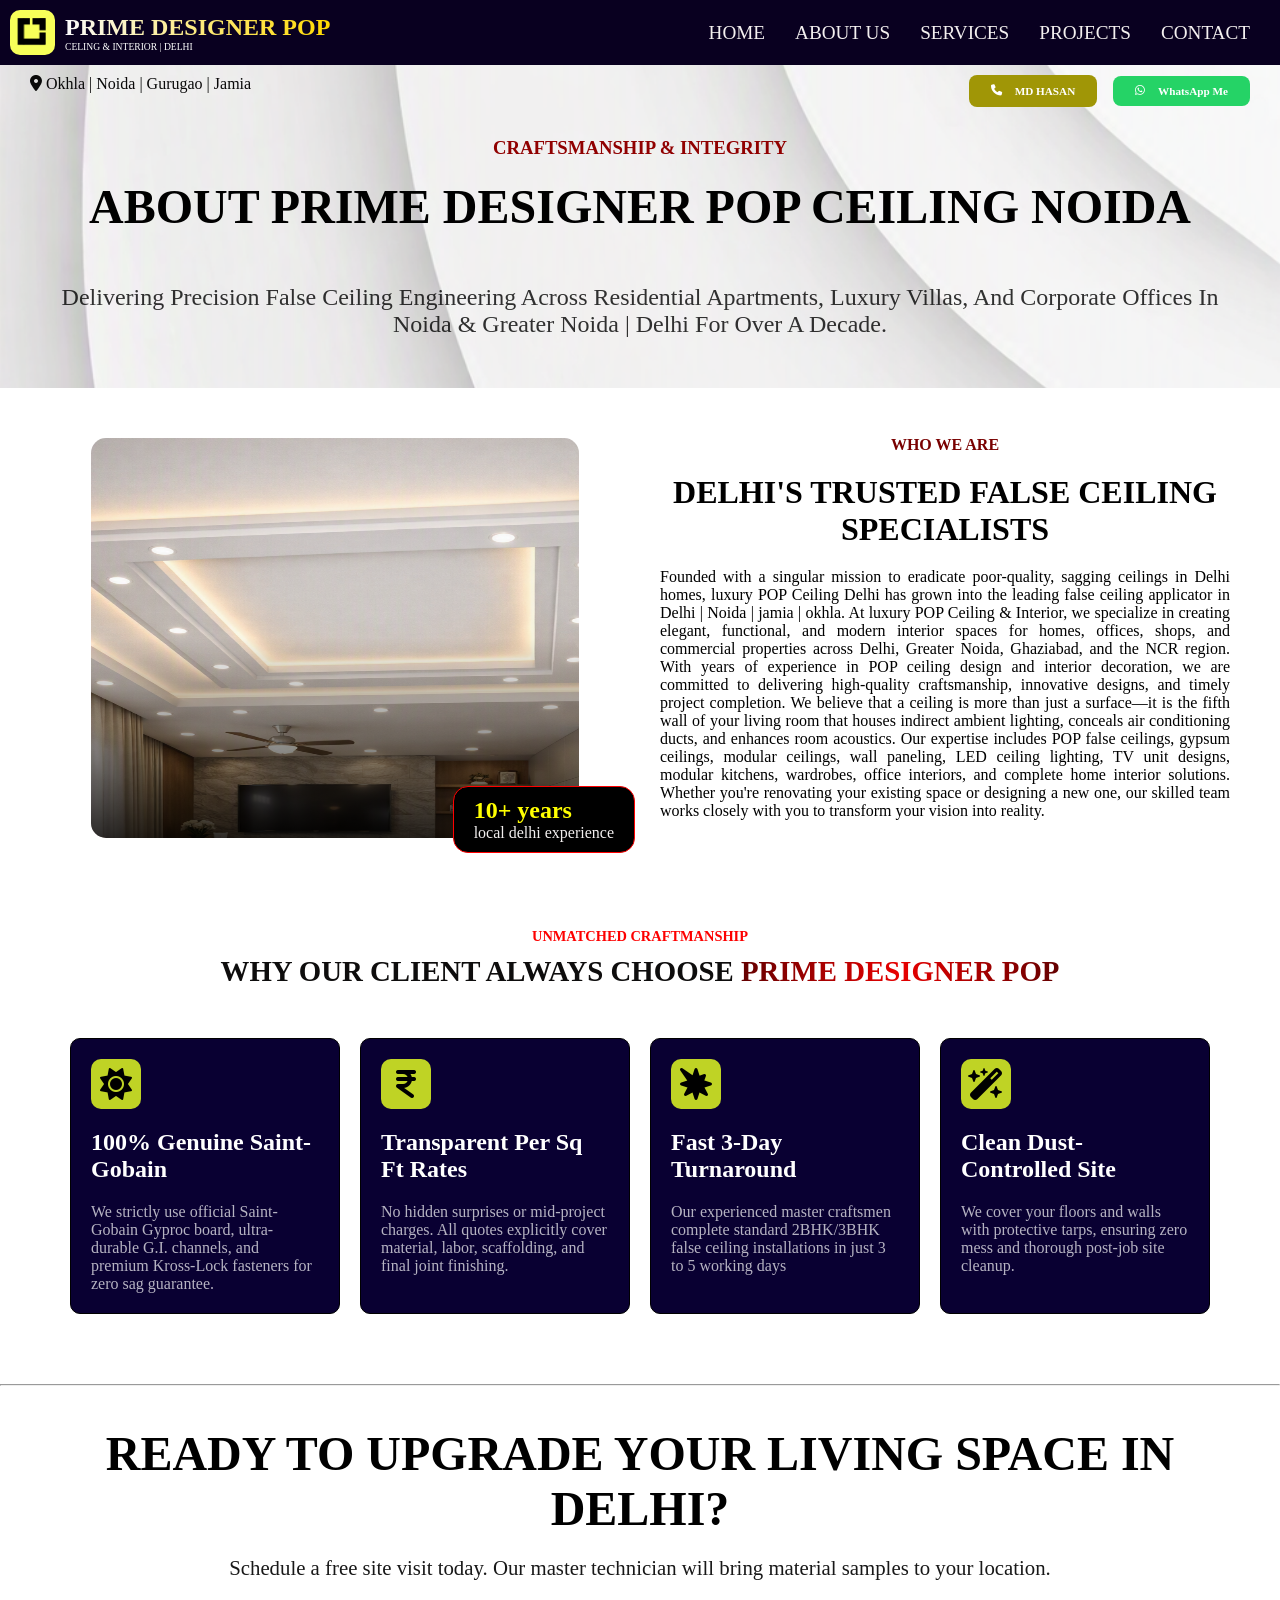
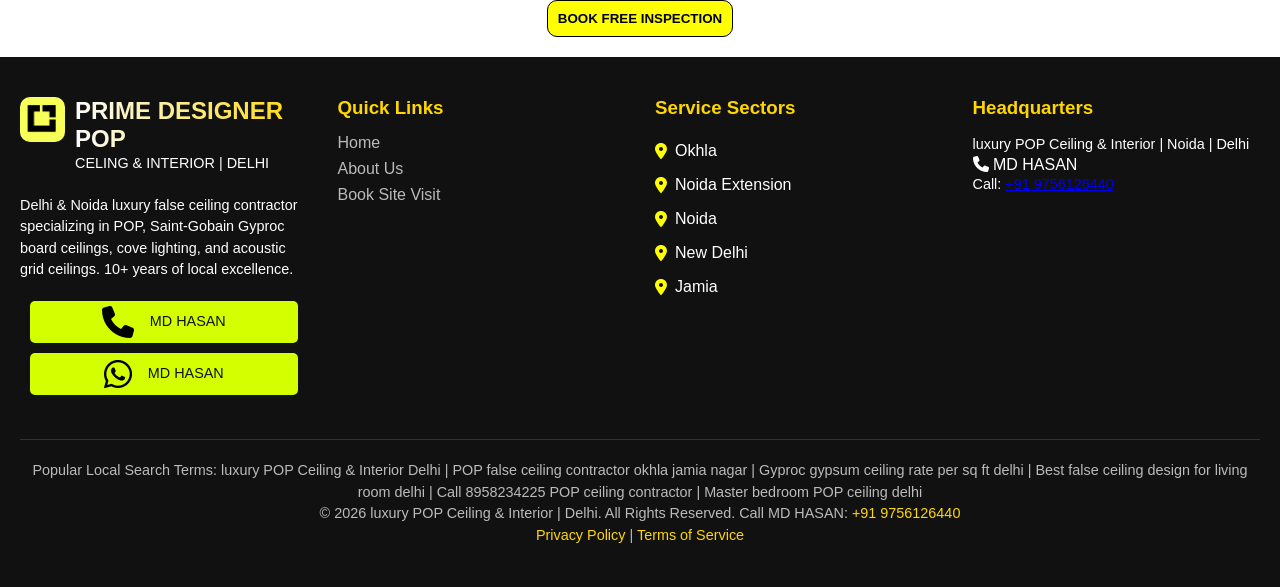
==== about.html @ 97a199c9 "Add files via upload" ====
<!DOCTYPE html>
<html lang="en">

<head>
    <meta charset="UTF-8">
    <meta name="viewport" content="width=device-width, initial-scale=1.0">
    <title>pop ceiling | false ceiling | prime pop | prime designer pop | transform your home with luxury pop ceiling |
        luxury pop</title>
    <link rel="stylesheet" href="style/style.css">
    <link rel="stylesheet" href="style/about.css">
    <link rel="icon" type="image/png" href="img/logo.png">
    <link rel="stylesheet" href="https://cdnjs.cloudflare.com/ajax/libs/font-awesome/6.5.2/css/all.min.css">
    <meta name="author" content="arwaz_kashif">
    <meta name="keyword" content="ceiling , pop ceiling , false ceiling , false , ceiling , delhi , design ">
    <meta name="description" content="we design and build pop ceiling | false ceiling in delhi and noida area ">
</head>

<body>
    <header>
        <!--navigation section markup-->
        <section class="navbar">
            <!--menu section top but i put the top secton on bottom because i didn't like it later-->
            <section class="nav-btm">
                <div class="nav-btm-left">
                    <img src="img/logo.png" alt="img not found" class="logo">
                    <div class="logo-brand">
                        <h1>prime designer <span>pop</span></h1>
                        <p>celing & interior | delhi</p>
                    </div>
                </div>
                <div class="nav-btm-right">
                    <div class="nav">


                        <!-- Desktop Menu -->
                        <div class="nav-links">
                            <a href="index.html">Home</a>
                            <a href="about.html">About Us</a>
                            <a href="services.html">Services</a>
                            <a href="project.html">Projects</a>
                            <a href="contact.html">Contact</a>
                        </div>

                        <!-- Hamburger -->
                        <button class="hamburger" id="hamburger">
                            ☰
                        </button>

                    </div>


                    <!-- Mobile Side Menu -->
                    <div class="side-menu" id="sideMenu">

                        <!-- Cross -->
                        <button class="close-btn" id="closeBtn">
                            ×
                        </button>

                        <!-- Categories -->
                        <div class="mobile-links">
                            <a href="index.html">Home</a>
                            <a href="about.html">About Us</a>
                            <a href="services.html">Services</a>
                            <a href="project.html">Projects</a>
                            <a href="contact.html">Contact</a>
                        </div>

                    </div>
                </div>
            </section>
            <!--navigation top section-->
            <section class="nav-top">
                <div class="nav-top-left">
                    <div class="address">
                        <i class="fa-solid fa-location-dot"></i>
                        <span>Okhla | Noida | Gurugao | Jamia </span>
                    </div>
                </div>
                <div class="nav-top-right">
                    <a href="tel:+919756126440" class="call-btn">
                        <i class="fa-solid fa-phone"></i>
                        <P>MD HASAN</P>
                    </a>
                    <a href="https://wa.me/919756126440" class="whatsapp-btn" target="_blank">
                        <i class="fa-brands fa-whatsapp"></i> WhatsApp Me
                    </a>
                </div>
            </section>
        </section>
        <section class="about-banner">
            <h3>Craftsmanship & Integrity</h3>
            <h1>About prime designer POP Ceiling Noida</h1>
            <p>Delivering precision false ceiling engineering across residential apartments, luxury villas, and
                corporate offices in Noida & Greater Noida | delhi for over a decade.
            </p>
        </section>
    </header>
    <main>
        <section class="abt-describe">
            <div class="abt-des-left">
                <div class="abt-des-left-img">
                    <img src="img/img10.png" alt="ceiling image" class="abt-des-left-img">
                </div>
                <div class="abt-des-left-cont">
                    <h1>10+ years</h1>
                    <p>local delhi experience</p>
                </div>
            </div>
            <div class="abt-des-right">
                <h3>Who We Are</h3>
                <h1>Delhi's Trusted False Ceiling Specialists</h1>
                <p>Founded with a singular mission to eradicate poor-quality, sagging ceilings in Delhi homes, luxury
                    POP
                    Ceiling Delhi has grown into the leading false ceiling applicator in Delhi | Noida | jamia | okhla.

                    At luxury POP Ceiling & Interior, we specialize in creating elegant, functional, and modern interior
                    spaces for homes, offices, shops, and commercial properties across Delhi, Greater Noida, Ghaziabad,
                    and the NCR region. With years of experience in POP ceiling design and interior decoration,
                    we are committed to delivering high-quality craftsmanship, innovative designs, and timely project
                    completion.

                    We believe that a ceiling is more than just a surface—it is the fifth wall of your living room that
                    houses indirect ambient lighting, conceals air conditioning ducts, and enhances room acoustics.

                    Our expertise includes POP false ceilings, gypsum ceilings, modular ceilings, wall paneling, LED
                    ceiling lighting, TV unit designs, modular kitchens, wardrobes, office interiors, and complete home
                    interior solutions. Whether you're renovating your existing space or designing a new one, our
                    skilled team works closely with you to transform your vision into reality.
                </p>
            </div>

        </section>
        <section class="factor">
            <h3>unmatched craftmanship</h3>
            <h1>why our client always choose <span class="gradient-text"> prime designer POP</span></h1>
            <div class="factor-cards">
                <div class="factor-card">
                    <div class="factor-icon">
                        <i class="fa-solid fa-sun"></i>
                    </div>
                    <h2>100% genuine Saint-gobain </h2>
                    <p>We strictly use official Saint-Gobain Gyproc board, ultra-durable G.I. channels, and premium
                        Kross-Lock fasteners for zero sag guarantee.
                    </p>
                </div>
                <div class="factor-card">
                    <div class="factor-icon">
                        <i class="fa-solid fa-indian-rupee-sign"></i>
                    </div>
                    <h2>Transparent Per Sq Ft Rates </h2>
                    <p>No hidden surprises or mid-project charges. All quotes explicitly cover material, labor,
                        scaffolding, and final joint finishing.
                    </p>
                </div>
                <div class="factor-card">
                    <div class="factor-icon">
                        <i class="fa-solid fa-burst"></i>
                    </div>
                    <h2>Fast 3-Day Turnaround</h2>
                    <p>Our experienced master craftsmen complete standard 2BHK/3BHK false ceiling installations in just
                        3 to 5 working days
                    </p>
                </div>
                <div class="factor-card">
                    <div class="factor-icon">
                        <i class="fa-solid fa-wand-magic-sparkles"></i>
                    </div>
                    <h2>Clean Dust-Controlled Site </h2>
                    <p>We cover your floors and walls with protective tarps, ensuring zero mess and thorough post-job
                        site cleanup.
                    </p>
                </div>
            </div>
        </section>
        <hr>
        <section class="abt-inspection">
            <h1>Ready to Upgrade Your Living Space in Delhi?</h1>
            <p>Schedule a free site visit today. Our master technician will bring material samples to your location.</p>
            <button class="abt-ins-btn" onclick="window.location.href='contact.html'">book free inspection</button>
        </section>
    </main>
    <footer class="footer">
        <div class="footer-container">
            <!-- Company Info -->
            <div class="footer-col company">
                <div class="nav-btm-left footer-brand">
                    <img src="img/logo.png" alt="img not found" class="logo">
                    <div class="logo-brand">
                        <h1>prime designer <span>pop</span></h1>
                        <p>celing & interior | delhi</p>
                    </div>
                </div>
                <p class="footer-brand-p">Delhi & Noida luxury false ceiling contractor specializing in POP,
                    Saint-Gobain Gyproc board
                    ceilings, cove lighting, and acoustic grid ceilings. 10+ years of local excellence.</p>
                <div class="contact-icons">
                    <a href="tel:+919756126440"><i class="fa-solid fa-phone"></i>
                        <p>MD HASAN </p>
                    </a>
                    <a href="https://wa.me/919756126440"><i class="fa-brands fa-whatsapp"></i>
                        <p>MD HASAN</p>
                    </a>
                </div>
            </div>

            <!-- Quick Links -->
            <div class="footer-col footer-quick-link">
                <h3>Quick Links</h3>
                <ul>
                    <li><a href="#">Home</a></li>
                    <li><a href="about.html">About Us</a></li>
                    <li><a href="#cal">Book Site Visit</a></li>
                </ul>
            </div>

            <!-- Service Sectors -->
            <div class="footer-col">
                <h3>Service Sectors</h3>
                <ul>
                    <div class="footer-service"> <i class="fa-solid fa-location-dot"></i>
                        <li>Okhla</li>
                    </div>
                    <div class="footer-service"> <i class="fa-solid fa-location-dot"></i>
                        <li>Noida Extension</li>
                    </div>
                    <div class="footer-service"> <i class="fa-solid fa-location-dot"></i>
                        <li>Noida</li>
                    </div>
                    <div class="footer-service"> <i class="fa-solid fa-location-dot"></i>
                        <li>New Delhi</li>
                    </div>
                    <div class="footer-service"><i class="fa-solid fa-location-dot"></i>
                        <li>Jamia</li>
                    </div>
                </ul>
            </div>

            <!-- Headquarters -->
            <div class="footer-col">
                <h3>Headquarters</h3>
                <p>luxury POP Ceiling & Interior | Noida | Delhi</p>
                <P></P><i class="fa-solid fa-phone"></i> MD HASAN</p>
                <p>Call: <a href="tel:+919756126440">+91 9756126440</a></p>
                <div class="map">
                    <iframe
                        src="https://www.google.com/maps/embed?pb=!1m18!1m12!1m3!1d224346.54004883842!2d77.04417347155065!3d28.52725273882469!2m3!1f0!2f0!3f0!3m2!1i1024!2i768!4f13.1!3m3!1m2!1s0x390cfd5b347eb62d%3A0x52c2b7494e204dce!2sNew%20Delhi%2C%20Delhi!5e0!3m2!1sen!2sin!4v1789052312578!5m2!1sen!2sin"
                        width="100%" height="200" style="border:0;" allowfullscreen="" loading="lazy"
                        referrerpolicy="strict-origin-when-cross-origin">
                    </iframe>
                </div>
            </div>
        </div>

        <!-- Bottom Bar -->
        <div class="footer-bottom">
            <p>Popular Local Search Terms: luxury POP Ceiling & Interior Delhi | POP false ceiling contractor okhla
                jamia nagar | Gyproc gypsum ceiling rate per sq ft delhi | Best false ceiling design
                for living room delhi | Call 8958234225 POP ceiling contractor | Master bedroom POP ceiling delhi
            </p>
            <p>© 2026 luxury POP Ceiling & Interior | Delhi. All Rights Reserved. Call MD HASAN: <a
                    href="tel:+919756126440">+91
                    9756126440</a></p>
            <p><a href="#">Privacy Policy</a> | <a href="#">Terms of Service</a></p>
        </div>
    </footer>
    <script src="javascript/main.js"></script>
</body>

</html>
---- style/style.css ----
* {
    margin: 0;
    padding: 0;
    box-sizing: border-box;
}

/*................body section styling ................*/

body {
    background-color: white;
    height: 100%;
    margin: 0px;
}

header {
    background-color: rgb(255, 253, 253);
    background-image: url('../img/img01.png');
    background-size: cover;
    background-repeat: no-repeat;
    background-position: center;
}

/*.............navigation styling ...................*/

.navbar {
    margin: 0px;
}

/*...............nav-top section stying ...............*/


.address {
    color: rgb(9, 9, 9);
    font-weight: 500;
    text-align: center;
    margin: 0px;
    margin-top: 10px;
}

.nav-top-right {
    display: flex;
    justify-content: center;
    align-items: center;
    gap: 1rem;
    margin-top: 10px;
}

.call-btn {
    display: inline-block;
    padding: 10px 22px;
    background: #a09606;
    color: white;
    text-decoration: none;
    border-radius: 8px;
    font-weight: 600;
    transition: 0.3s;
    font-size: 0.7rem;
}

.call-btn:hover {
    transform: scale(1.05);
}

.whatsapp-btn {
    display: inline-block;
    padding: 9px 22px;
    background-color: #25D366;
    color: white;
    text-decoration: none;
    border-radius: 8px;
    font-size: 16px;
    font-weight: 600;
    transition: 0.3s;
    max-width: 150px;
    font-size: 0.7rem;
}

.whatsapp-btn:hover {
    transform: scale(1.05);
}


/*.......responsiveness of nav-top section................*/

@media (min-width:600px) {
    .nav-top {
        display: flex;
        justify-content: space-between;
        margin: 0px 30px;
    }
}

/*.......................nav-btm section stying .......................*/


.nav-btm {
    background-color: rgb(9, 0, 32);
    width: auto;
    display: flex;
    align-items: center;
    justify-content: space-between;
    padding: 10px;

}

.nav-btm-left {
    display: flex;
    align-items: center;
}


.logo {
    width: 45px;
    height: 45px;
    border-radius: 10px;
    margin-right: 10px;
}

.logo-icon {

    font-size: 2rem;
    background-color: gold;
    background-size: 20px;
    padding: 10px;
    border-radius: 10px;
    margin-right: 10px;
}

.logo-brand h1 {
    color: white;
    text-transform: uppercase;
    background: linear-gradient(to right, #fbfbfd, #ffd900);
    -webkit-background-clip: text;
    -webkit-text-fill-color: transparent;
    background-clip: text;
    margin: 0px;
    font-size: 1.5rem;
}

.logo-brand p {
    color: white;
    text-transform: uppercase;
    margin: 0px;
    font-size: 0.6rem;
}

.nav-btm-right {
    color: white;


}


/*........................toggle menu.........................*/



.nav-links {
    display: flex;
    gap: 30px;
}

.nav-links a {
    color: rgb(244, 240, 240);
    text-decoration: none;
    font-size: 1.2rem;
    text-transform: uppercase;
}

.nav-links a:hover {
    color: rgb(0, 212, 212);
    transform: scale(1.2);
}

/*............... HAMBURGER .................*/

.hamburger {
    display: none;
    color: white;
    border: none;
    background: none;

    font-size: 30px;
    cursor: pointer;
}


/* ............... SIDE MENU ..................*/

.side-menu {

    position: fixed;

    top: 0;

    /* Hidden outside right side */
    right: -70%;

    /* 70% of screen width */
    width: 70%;

    /* Full screen height */
    height: 100vh;

    background: rgb(113, 19, 19);


    z-index: 2;
    padding: 100px 40px;

    transition: right 0.4s ease;

}


/*................ OPEN MENU..................... */

.side-menu.active {
    right: 0;
    z-index: 1;
}


.mobile-links {
    display: flex;
    flex-direction: column;
    gap: 30px;
}

.mobile-links a {
    text-decoration: none;
    color: rgb(255, 253, 253);

    font-size: 24px;
}


/*...........close btn................*/


.close-btn {
    position: absolute;
    color: white;
    top: 25px;
    right: 30px;

    border: none;
    background: none;

    font-size: 35px;

    cursor: pointer;
}


/*............responsive querry ........................*/


@media (max-width: 768px) {

    /* Hide desktop links */
    .nav-links {
        display: none;
    }

    /* Show hamburger */
    .hamburger {
        display: block;
    }

}


/* Hide mobile menu on desktop */

@media (min-width: 769px) {

    .side-menu {
        display: none;
    }

}


/*..................nav-btm responsiveness.......................*/

@media (min-width:800px) {
    .nav-links {
        margin-right: 20px;
    }
}


/*.....................banner section stying ......................*/

.banner {
    width: 100%;
    padding: 10px;
    margin: 0px;

}

.banner-left {
    padding: 10px;
}

.banner-left h1 {
    color: rgb(21, 20, 20);
    text-transform: uppercase;
    text-align: center;
    font-size: 1.5rem;
    font-weight: 800;
    font-family: outfit, sans-serif;
}

.gradient-text {
    background: radial-gradient(circle, #ea0000, #630000);

    -webkit-background-clip: text;
    background-clip: text;

    -webkit-text-fill-color: transparent;
    color: transparent;
}

.banner-left p {
    color: rgb(14, 14, 14);
    text-align: center;
    margin: 20px 0px;
    font-size: 1rem;
}

@media (min-width:425px) {
    .banner-left h1 {
        font-size: 2rem;
    }

    .banner-left p {
        font-size: 1.5rem;
    }
}

@media (min-width:768px) {
    .banner-left h1 {
        font-size: 3rem;
    }

    .banner-left p {
        font-size: 1.5rem;
    }
}

.feature {
    width: 100%;
    display: flex;
    align-items: center;
    justify-content: space-between;
    border-top: 1px solid rgb(69, 56, 56);
    margin: 10px 0px;
    gap: 1rem;
}

.feature h1 {
    font-size: 1.5rem;
    margin: 10px 0px;
}

.feature p {
    font-size: 0.9rem;
    text-align: center;

}

.banner-btn {
    display: flex;
    flex-direction: column;
    gap: 1rem;
    margin: 10px;

}

.cal-price {
    background-color: #ecfa28;
    color: black;
    text-decoration: none;
    padding: 10px;
    text-transform: uppercase;
    border-radius: 10px;
    text-align: center;
    font-size: 1rem;
    cursor: pointer;
    transition: 0.3s;

}

.cal-price:hover {
    transform: scale(1.05);
}

.banner-call-btn {
    padding: 10px;
    font-size: 1rem;
    text-align: center;
    cursor: pointer;


}

/*...................form section styling.......................*/

.banner-right {
    background: rgb(9, 0, 50);
    backdrop-filter: blur(100px);
    -webkit-backdrop-filter: blur(10px);

    border: 1px solid rgba(255, 255, 255, 0.4);
    border-radius: 15px;

    box-shadow: 0 8px 32px rgba(0, 0, 0, 0.1);
    padding: 35px;
    position: relative;

}

.border-text {
    position: absolute;
    top: -12px;
    right: 25px;
    border-radius: 10px;
    background: rgb(255, 238, 0);
    padding: 0 10px;
    font-size: 16px;
    font-weight: 400;
    text-transform: uppercase;
}

#req-call {
    width: auto;

    display: flex;
    flex-direction: column;
    gap: 20px;

}

#ins-req-call {
    width: auto;

    display: flex;
    flex-direction: column;
    gap: 20px;

}

.banner-right h3 {
    color: white;
    text-transform: capitalize;
    margin: 5px 0px;

}

.banner-right p {
    color: white;
    text-transform: capitalize;
    opacity: 0.5;
    font-size: 0.7rem;
    margin-bottom: 20px;

}

/* .............EACH FIELD .....................*/
.form-group {
    display: flex;
    flex-direction: column;
    gap: 8px;
}


/*...................... LABEL......................... */
.form-group label {
    font-size: 15px;
    font-weight: 500;
    color: white;
}


/* .....................INPUT + SELECT + TEXTAREA.................. */
.form-group input,
.form-group select,
.form-group textarea {
    width: 100%;
    padding: 14px 16px;

    border: 1px solid rgba(255, 255, 255, 0.3);
    border-radius: 10px;

    background: rgb(5, 5, 32);
    color: #fcfcfc;

    font-size: 15px;
    outline: none;

    transition: 0.3s ease;
}

.form-group input:focus,
.form-group select:focus,
.form-group textarea:focus {
    border-color: #940000;
    background: rgba(255, 255, 255, 0.25);
}

.form-group input::placeholder,
.form-group textarea::placeholder {
    color: #555;
}

.form-group textarea {
    min-height: 120px;
    resize: vertical;
}


/* SELECT OPTIONS */
.form-group select option {
    background: #bd0404;
    color: #fefcfc;
}


/* BUTTON */
#req-call button {
    width: 100%;
    padding: 15px;

    border: none;
    border-radius: 10px;

    background: #d8f30a;
    color: #000000;

    font-size: 16px;
    font-weight: 600;

    cursor: pointer;
    transition: 0.3s ease;
}

#ins-req-call button {
    width: 100%;
    padding: 15px;

    border: none;
    border-radius: 10px;

    background: #d8f30a;
    color: #000000;

    font-size: 16px;
    font-weight: 600;

    cursor: pointer;
    transition: 0.3s ease;
    margin-top: 20px;
}

/* BUTTON HOVER */
#carForm button:hover {
    transform: scale(1.03);
    opacity: 0.85;
}


/* MOBILE */
@media (max-width: 600px) {

    .form-group input,
    .form-group select,
    .form-group textarea {
        padding: 12px 14px;
    }

    #carForm button {
        padding: 13px;
    }
}


/*.....................responsiveness banner sectin .........................*/

@media (min-width:1024px) {
    .banner {
        display: flex;
        align-items: start;
        justify-content: space-between;
        gap: 5rem;
        padding: 50px;
    }

    .banner-right {
        width: 50%;

    }

    .banner-left {
        width: 50%;
    }

    .banner-left h1 {
        font-size: 2.5rem;
        text-align: start;
    }

    .banner-left p {
        font-size: 1rem;
        text-align: justify;
    }

    .feature {
        gap: 3rem;
    }

    .feature h1 {
        font-size: 2rem;
    }

    .feature p {
        font-size: 0.8rem;
        text-align: center;
    }
}

@media (min-width:1200px) {

    .banner-left h1 {
        font-size: 3rem;
        text-align: start;
    }

    .banner-left p {
        font-size: 1.5rem;
        text-align: justify;
    }
}



/*.....................factor section styling .............................*/
.factor {
    background-color: white;
   
    padding: 20px;
    margin-top: 10px;
}

.factor h3 {
    color: rgb(253, 0, 0);
    text-align: center;
    text-transform: uppercase;
    font-size: 0.9rem;
    margin-top: 10px;
}

.factor h1 {
    color: rgb(14, 13, 13);
    text-align: center;
    text-transform: uppercase;
    margin: 10px 0px;
    font-size: 1.8rem;
}

.factor-cards {
    display: grid;
    grid-template-columns: 1fr;
    /* Small screens: 1 column */
    gap: 20px;
    transition: 1s;
}

.factor-card:hover {
    border: 1px red solid;
    transform: scale(1.02);
}

/* 768px and above: 2 columns */
@media (min-width: 768px) {
    .factor-cards {
        grid-template-columns: repeat(2, 1fr);
        margin: 30px;
    }
}

/* 1024px and above: 4 columns */
@media (min-width: 1024px) {
    .factor-cards {
        grid-template-columns: repeat(4, 1fr);
        margin: 50px;
    }
}

.factor-card {
    border: 1px solid black;
    background-color: rgb(9, 0, 50);
    padding: 20px;
    display: flex;
    flex-direction: column;
    justify-content: start;
    border-radius: 10px;
}

.factor-icon {
    width: 50px;
    height: 50px;
    background-color: #bfd325;
    display: flex;
    justify-content: center;
    align-items: center;
    font-size: 2rem;
    border-radius: 10px;

}

.factor-card h2 {
    color: white;
    text-transform: capitalize;
    text-align: start;
    margin: 20px 0px;
}

.factor-card p {
    color: white;
    opacity: 0.7;
}

/*.......................solution styling ...........................*/


.solution {
    padding: 20px;
    background-color: white;
    border-top: 1px solid gray;
}


.sol-top-left h2 {
    color: red;
    font-size: 1rem;
    text-transform: uppercase;

}

.sol-top-left h1 {
    color: rgb(7, 7, 7);
    text-transform: uppercase;
    font-size: 2rem;
    margin: 10px 0px ;
}

.sol-top-right h2 {
    color: red;
    margin-top: 10px;
    text-transform: capitalize;
}

@media (min-width:768px) {
    .sol-top {
        display: flex;
        align-items: start;
        justify-content: space-between;
    }

    .sol-top-right h2 {
        margin: 0px;
    }
}

.sol-cards {
    display: flex;
    flex-wrap: wrap;
    justify-content: center;
    gap: 2rem;
    align-items: center;
    margin: 30px 0px;

}

.sol-card {
    max-width: 400px;
    min-height: 420px;
    padding: 15px;
    border-radius: 15px;
   background-color: rgb(9, 0, 50);
    display: flex;
    flex-direction: column;
    box-sizing: border-box;
    border: 1px solid rgb(51, 50, 50);

}

.sol-card:hover {
    border: 1px solid red;
}

.sol-img {
    position: relative;
}

.sol-card img {
    width: 100%;
    height: 180px;
    object-fit: cover;
    border-radius: 10px;
    transition: 0.3s;
}

.sol-card img:hover {
    transform: scale(1.05);
}

.sol-title {
    position: absolute;
    right: 10px;
    top: 10px;
    background: rgb(57, 53, 63);
    border: 1px solid rgb(142, 137, 137);
    padding: 5px 10px;
    border-radius: 20px;
    font-size: 0.5rem;


}

.sol-title h2 {
    color: white;
}


.sol-content {
    padding: 10px 5px;
    min-height: 150px;
}

.sol-content h2 {
    margin: 10px 0;
    color: white;
}

.sol-content p {
    margin: 0;
    line-height: 1.6;
    color: white;
    opacity: 0.5;
    font-weight: 100;
    font-size: 0.7rem;
}

.sol-btn {
    margin-top: auto;
    display: inline-block;
    padding: 12px 18px;
    text-decoration: none;
    text-align: center;
    border-radius: 8px;
    background: #bbf303;
    color: rgb(3, 3, 3);
}

.sol-icon {
    display: flex;
    align-items: center;
    color: white;
    margin: 10px 0px;
    gap: 1rem;

}

.sol-icon i {
    color: yellow;
}

.sol-icon p {
    margin: 0px;
}

/*........................calculation styling ...........................*/


.calculation {
    width: 100%;
    padding: 15px;
    background-color: white;
    border-top: 1px solid gray;

}

.calculation h3 {
    color: red;
    text-transform: uppercase;
    text-align: center;
}

.calculation h1 {
    color: rgb(13, 13, 13);
    text-transform: uppercase;
    text-transform: uppercase;
    text-transform: uppercase;
    text-align: center;
    font-size: 2rem;
    margin: 20px 0px;
}

@media (min-width:500px) {
    .calculation h1 {
        font-size: 2rem;
    }
}

@media (min-width:768px) {
    .calculation h1 {
        font-size: 3rem;
    }
}

.calculation p {
    color: rgb(18, 17, 17);
    text-transform: capitalize;
    text-align: center;
    margin-bottom: 20px;
    opacity: 0.7;
}

.cal-form {
    border: 1px solid rgb(44, 44, 44);
    padding: 20px;
    background: linear-gradient(to bottom, #0e0d0d, #070b26);
    border-radius: 15px;

}

@media (min-width:768px) {
    .cal-form {
        display: flex;
        gap: 2rem;
        justify-content: space-between;
    }

    .cal-form-left {
        flex: 2;
    }

    .cal-form-right {
        flex: 2;
        display: flex;
        flex-direction: column;
        justify-content: space-between;
    }


}

.cal-form h2 {
    color: white;
    font-size: 1rem;
    margin: 10px 0px;
}

.options label {
    display: block;
    background-color: #181928;
    padding: 10px;
    margin: 8px 0;
    border-radius: 6px;
    cursor: pointer;
    color: white;
}

.options label:hover {
    background-color: yellow;
    color: black;
}

.options input[type="radio"] {
    margin-right: 0px;
}

.cal-room {
    margin-top: 20px;
}

.cal-form-right {
    padding: 5px;
    background-color: #181928;
    border: 1px solid #2d5249;
    border-radius: 15px;
}

.range-labels {
    font-size: 0.9rem;
    color: #bbb;
    text-align: start;
    margin-top: 10px;
}

.output {
    padding: 20px;
    border-radius: 10px;
    text-align: center;
}

.output h2 {
    color: white;
    opacity: 0.5;
}

.output p {
    color: yellow;
    font-size: 1.5rem;
    font-weight: 800;
}

.output ul {
    list-style: none;
    padding: 0;
    margin-top: 10px;
}

.output li {
    margin: 5px 0;
    color: #ccc;
}

.btn {
    display: block;
    width: 90%;
    padding: 10px 14px;
    background: #FFD700;
    color: #000;
    font-weight: bold;
    border: none;
    border-radius: 6px;
    cursor: pointer;
    margin: 20px;
}

.btn:hover {
    background: #e6c200;
}

@media (max-width: 480px) {
    .container {
        padding: 15px;
    }

    h1 {
        font-size: 1.4rem;
    }
}



/*...........................reviews section sytling ..................*/
.reviews {
   background-color: white;
    border-top: 1px solid #710c0c;
    padding: 20px;
}

@media (min-width:768px) {
    .reviews {
        padding: 50px;

    }
}

.reviews h2 {
    color: red;
    text-transform: uppercase;
    text-align: center;
    font-size: 0.9rem;
    font-weight: 300px;
    margin: 5px;
}

.reviews h1 {
    color: rgb(19, 19, 19);
    text-transform: uppercase;
    text-align: center;
    font-size: 2rem;
    margin: 10px 0px;
}

.review-cards {
    display: grid;
    grid-template-columns: 1fr;
    gap: 2rem;
    padding: 10px 0px;
}

@media (min-width:768px) {
    .review-cards {
        grid-template-columns: repeat(2, 1fr);
    }
}

@media (min-width:1024px) {
    .review-cards {
        grid-template-columns: repeat(4, 1fr);
        gap: 1rem;
    }
}

.review-card {
    border: 1px solid rgb(60, 58, 58);
    border-radius: 15px;
    padding: 15px;
    margin: 5px;
    background-color: #181928;
    display: flex;
    flex-direction: column;
    justify-content: space-between;
}


.rev-top {
    display: flex;
    align-items: center;
    justify-content: space-between;
}

.rev-top i {
    color: yellow;
    font-size: 0.9rem;
}

.rev-location {
    display: flex;
    color: white;
    align-items: center;
    justify-content: space-between;
    gap: 0.5rem;
    background-color: #2b2a34;
    padding: 4px 5px;
    border-radius: 10px;
    border: 1px solid gray;
}

.review-card p {
    color: white;
    opacity: 0.7;
    text-transform: capitalize;
    text-align: justify;
    margin: 20px 0px;
    min-height: 100px;
}

.rev-btm {
    margin: 10px 0px;
    display: flex;
    justify-content: space-between;
    align-items: start;
    border-top: 1px solid gray;
    padding: 10px 0px;
}

.rev-btm-left h3 {
    color: white;
}

.rev-btm-left h4 {
    color: red;
    font-size: 0.9rem;
    font-weight: 100;
    opacity: 0.8;
}

.rev-btm-profile {
    background-color: yellow;
    padding: 15px;
    display: flex;
    align-items: center;
    height: 50px;
    width: 50px;
    border-radius: 50%;
}

.rev-btm-profile h5 {
    font-size: 1.5rem;
}


/*......................visit site inspection section styling ................*/


.visit {
    padding: 20px;
    background-color: white;
    border-top: 1px solid gray;
}

.visit-left h3 {
    color: red;
    text-transform: uppercase;
    align-items: start;
    

}

.visit-left h1 {
    color: rgb(8, 8, 8);
    text-transform: uppercase;
    text-align: start;
    font-size: 2rem;
    margin: 10px 0px;
}

.visit-left p {
    color: rgb(17, 16, 16);
    text-transform: capitalize;
    text-align: start;
    opacity: 0.5;
    margin-bottom: 10px;
}

.visit-btm {
    border-top: 1px solid gray;
    padding: 10px 0px;
}

.visit-left-btm {
    display: flex;
    gap: 1rem;
    margin: 10px;
    align-items: start;
}

.visit-icon {
    background-color: #201259;
    padding: 10px;
    border-radius: 10%;
}

.visit-left-btm i {
    color: yellow;
    font-size: 1.3rem;
}

.visit-left-btm h4 {
    color: rgb(23, 23, 23);
    text-transform: uppercase;
    font-size: 1rem;
}

.visit-left-btm h5 {
    color: rgb(17, 17, 17);
    text-transform: uppercase;
    font-size: 0.7rem;
    opacity: 0.5;
    font-weight: 100;
    margin: 5px 0px;
}

@media (min-width:1024px) {
    .visit {
        display: flex;
        padding: 50px ;
    }

    .visit-left {
        padding: 0px 30px;
        flex: 1;
    }

    .form-group-flex {
        display: flex;
        gap: 1rem;
    }
}

/*............................footer section styling .........................*/

.footer {
    background: #111;
    color: #fff;
    padding: 40px 20px;
    font-family: Arial, sans-serif;
}

.footer-container {
    display: grid;
    grid-template-columns: repeat(auto-fit, minmax(220px, 1fr));
    gap: 30px;
    margin-bottom: 30px;
}

.footer h2,
.footer h3 {
    color: #FFD700;
    margin-bottom: 15px;
}

.footer p {
    font-size: 0.9rem;
    line-height: 1.5;
}

.footer ul {
    list-style: none;
    padding: 0;
}

.footer ul li {
    margin: 8px 0;
}

.footer ul li a {
    color: #bbb;
    text-decoration: none;
}

.footer ul li a:hover {
    color: #FFD700;
}

.contact-icons a {
    font-size: 1.2rem;
    color: #000000;
    padding: 5px;
    background-color: #d4ff00;
    border-radius: 5px;
    margin-right: 10px;
    font-size: 2rem;
    cursor: pointer;
    text-decoration: none;
    display: flex;
    align-items:center;
    justify-content: center;
    gap: 1rem;
    margin: 10px;

}

.contact-icons p{
    color: rgb(17, 17, 16);
}

.contact-icons a:hover {
    color: #fff;
}

.map iframe {
    border-radius: 8px;
    margin-top: 10px;
}

.footer-bottom {
    border-top: 1px solid #333;
    padding-top: 20px;
    text-align: center;
    font-size: 0.85rem;
    color: #bbb;
}

.footer-bottom a {
    color: #FFD700;
    text-decoration: none;
}

.footer-bottom a:hover {
    text-decoration: underline;
}

@media (max-width: 768px) {
    .footer-container {
        grid-template-columns: 1fr;
        text-align: center;
    }

    .map iframe {
        width: 100%;
        height: 250px;
    }
}


/*..........extra..............*/

.footer-brand {
    align-items: start;
}

.footer-brand-p {
    margin: 20px 0px;
}

.footer-service {
    display: flex;
    align-items: center;
    gap: 0.5rem;
}

.footer-service i {
    color: yellow;
}

.footer-quick-link{
    display: none;
}
@media (min-width:768px) {
    .footer-quick-link{
        display: block;
    }
}


/*........extra...........*/

.nav-top-right a{
    display: flex;
    align-items: center;
    gap:0.8rem;
}
.banner-btn a{
    display: flex;
    align-items: center;
    justify-content: center;
    gap: 0.8rem;
}
.banner-btn p{
    font-size: 1rem;
    margin: 0px;
}
---- style/about.css ----
* {
    padding: 0px;
    margin: 0px;
}

.about-banner {
    padding: 20px 0px;
}

.about-banner h3 {
    margin: 10px;
    text-align: center;
    color: rgb(144, 0, 0);
    text-transform: uppercase;
}

.about-banner h1 {
    text-transform: uppercase;
    text-align: center;
    font-size: 2rem;
    margin: 20px 0px;
}

.about-banner p {
    text-align: center;
    font-size: 1.5rem;
    text-transform: capitalize;
    opacity: 0.8;
    padding: 10px;
}

@media (min-width:768px) {
    .about-banner h1 {
        font-size: 3rem;
    }

    .about-banner p {
        padding: 30px 50px;
    }
}

/*.......................about description section styling .....................*/

.abt-des-left-cont {
    display: none;
    background-color: black;
    padding: 10px 20px;
    border-radius: 15px;
    border: 1px red solid;
}

.abt-des-left-cont h1 {
    color: yellow;
}

.abt-des-left-cont p {
    color: rgb(242, 239, 239);
}

.abt-des-left {
    position: relative;
}

.abt-des-left-img {
    position: relative;
}

.abt-des-left img {
    width: 80%;
    max-height: 400px;
    display: block;
    margin-left: auto;
    margin-right: auto;
    margin-top: 20px;
    margin-bottom: 20px;
    border-radius: 15px;
}

.abt-des-left-img::after {
    content: "";
    position: absolute;
    bottom: 0;
    left: 10%;
    width: 80%;
    height: 50%;
    background: linear-gradient(to bottom,
            transparent,
            rgba(0, 0, 0, 0.8));
    border-radius: 15px;
}


.abt-des-right h3 {
    color: rgb(121, 0, 0);
    text-transform: uppercase;
    text-align: center;
    font-size: 1rem;

}

.abt-des-right h1 {
    color: black;
    text-transform: uppercase;
    font-size: 2rem;
    text-align: center;
    margin: 20px 0px;
}

.abt-des-right p {
    text-align: justify;
    margin: 20px;
}

@media (min-width:768px) {
    .abt-des-left-cont {
        display: block;
        position: absolute;
        bottom: 5px;
        right: 5px;
    }

    .abt-describe {
        display: grid;
        grid-template-columns: repeat(2, 1fr);
        align-items: center;
        padding: 30px;
    }
}

/*...................................about inspection section .................*/

.abt-inspection {
    padding: 20px;
}

.abt-inspection h1 {
    text-transform: uppercase;
    text-align: center;
    font-size: 2rem;
    margin: 20px 0px;
}

@media (min-width:768px) {
    .abt-inspection h1 {
        font-size: 2.5rem;
    }
}

@media (min-width:1024px) {
    .abt-inspection h1 {
        font-size: 3rem;
    }
}

.abt-inspection p {
    text-align: center;
    font-size: 1.3rem;
    opacity: 0.9;
}

.abt-ins-btn {
    padding: 10px;
    text-transform: uppercase;
    background-color: yellow;
    border: 0.5px solid black;
    border-radius: 10px;
    display: block;
    margin-left: auto;
    margin-right: auto;
    margin-top: 20px;
    font-weight: 600;
    cursor: pointer;
}


/*............................portfolio section styling ........................*/
.portfolio-btn {
    display: flex;
    align-items: center;
    justify-content: center;
    gap: 1rem;
    flex-wrap: wrap;
    margin: 20px 10px;
}

@media (min-width:768px) {
    .portfolio-btn {
        gap: 2rem;
    }
}

.port-btn {
    padding: 5px 15px;
    text-transform: uppercase;
    max-width: 200px;
    border: 1px solid gray;
    cursor: pointer;
    border-radius: 5px;
    transition: 0.3s;
}

.port-btn:hover {
    background-color: yellow;
    transform: scale(1.02);
}


.portfolio-card {
    width: 100%;
    display: flex;
    justify-content: center;
    padding: 30px 15px;
    box-sizing: border-box;
    flex-wrap: wrap;
    gap: 2rem;
}

.port-card {
    width: 100%;
    max-width: 400px;
    background: #020817;
    border: 1px solid #263248;
    border-radius: 20px;
    overflow: hidden;
    box-sizing: border-box;
}

/* ---------------- IMAGE ---------------- */

.port-image-box {
    position: relative;
    width: 100%;
    height: 320px;
    overflow: hidden;
}

.port-image-box img {
    width: 100%;
    height: 100%;
    object-fit: cover;
    display: block;
}

/* Darkens the bottom of the image */
.port-image-overlay {
    position: absolute;
    left: 0;
    bottom: 0;
    width: 100%;
    height: 55%;

    background: linear-gradient(to bottom,
            transparent 0%,
            rgba(0, 0, 0, 0.25) 35%,
            rgba(0, 0, 0, 0.9) 100%);
}

/* ---------------- CATEGORY ---------------- */

.port-category {
    position: absolute;
    left: 20px;
    bottom: 58px;

    padding: 5px 11px;

    background: rgba(40, 35, 0, 0.85);
    border: 1px solid #b88a00;
    border-radius: 15px;

    color: #ffd21c;
    font-size: 12px;
    font-weight: 700;
    letter-spacing: 0.5px;
    margin-bottom: 20px;
}

/* ---------------- TITLE ---------------- */

.port-title {
    position: absolute;
    left: 20px;
    right: 15px;
    bottom: 17px;

    margin: 0;

    color: white;
    font-size: 21px;
    line-height: 1.15;
    font-weight: 800;

    text-shadow: 0 2px 5px rgba(0, 0, 0, 0.8);
}

/* ---------------- CONTENT ---------------- */

.port-content {
    padding: 25px 23px 22px;
}

.port-description {
    margin: 0;

    color: #a8c7f5;

    font-size: 16px;
    line-height: 1.65;
}

/* ---------------- DIVIDER ---------------- */

.port-divider {
    width: 100%;
    height: 1px;
    background: #263248;

    margin: 15px 0;
}

/* ---------------- BOTTOM ---------------- */

.port-bottom {
    display: flex;
    align-items: center;
    justify-content: space-between;
    gap: 15px;
}

.port-price {
    color: #ffd21c;
    font-size: 15px;
    font-weight: 800;
}

.port-button {
    color: #dce8ff;
    text-decoration: none;

    font-size: 15px;
    font-weight: 700;

    white-space: nowrap;
}

.port-button:hover {
    color: #ffd21c;
}
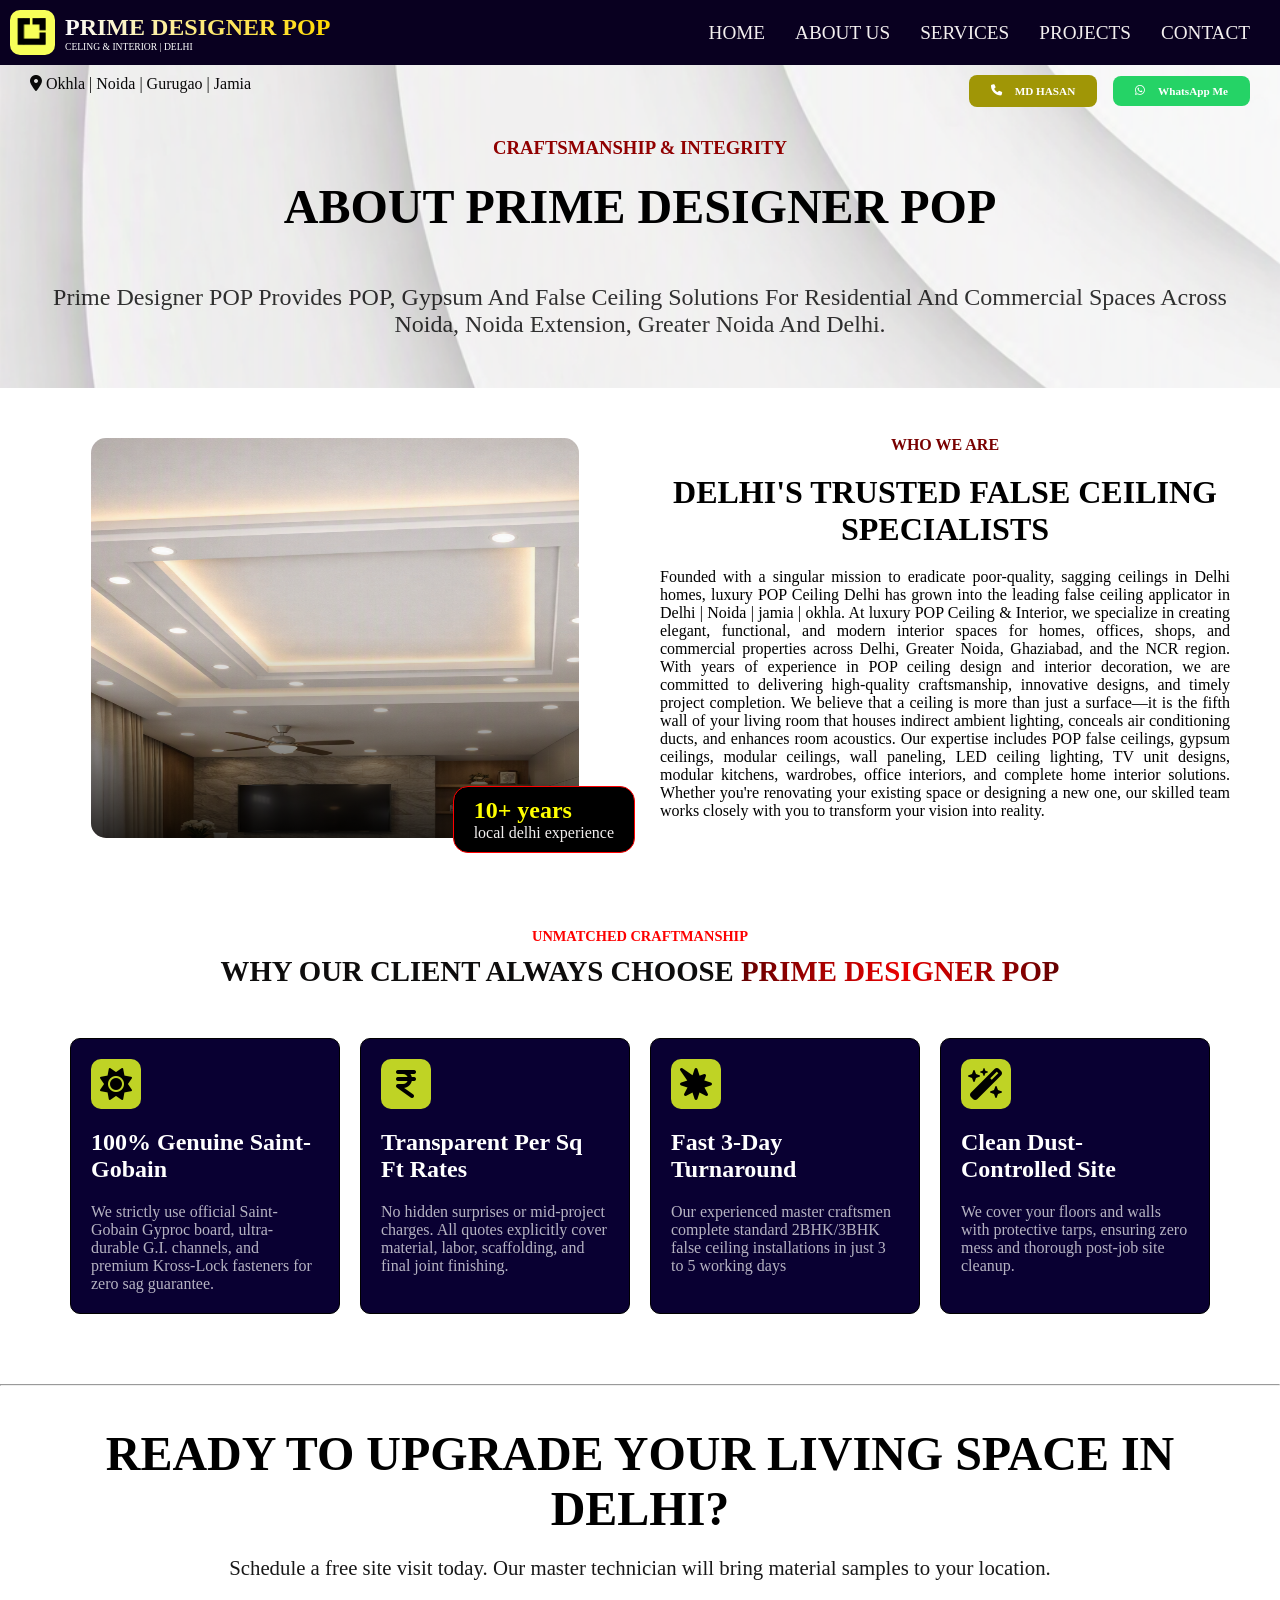
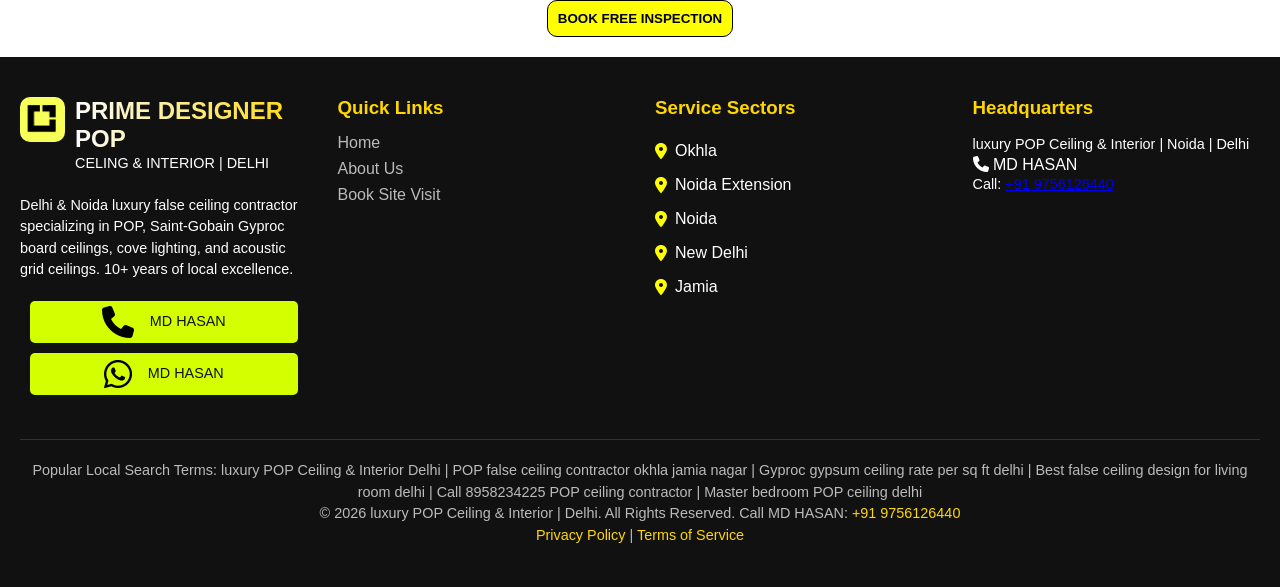
==== commit 4a7b4bfb: "Update about.html" ====
--- a/about.html
+++ b/about.html
@@ -4,15 +4,22 @@
 <head>
     <meta charset="UTF-8">
     <meta name="viewport" content="width=device-width, initial-scale=1.0">
-    <title>pop ceiling | false ceiling | prime pop | prime designer pop | transform your home with luxury pop ceiling |
-        luxury pop</title>
+
+    <title>About Prime Designer POP | False Ceiling Contractor in Noida & Delhi</title>
+
+    <meta name="description"
+        content="Learn about Prime Designer POP and our POP, gypsum and false ceiling services for homes, offices and commercial spaces across Noida, Noida Extension, Greater Noida and Delhi.">
+
+    <meta name="robots" content="index, follow">
+
+    <link rel="canonical" href="https://primedesignerpop.in/about.html">
+
     <link rel="stylesheet" href="style/style.css">
     <link rel="stylesheet" href="style/about.css">
     <link rel="icon" type="image/png" href="img/logo.png">
-    <link rel="stylesheet" href="https://cdnjs.cloudflare.com/ajax/libs/font-awesome/6.5.2/css/all.min.css">
-    <meta name="author" content="arwaz_kashif">
-    <meta name="keyword" content="ceiling , pop ceiling , false ceiling , false , ceiling , delhi , design ">
-    <meta name="description" content="we design and build pop ceiling | false ceiling in delhi and noida area ">
+
+    <link rel="stylesheet"
+        href="https://cdnjs.cloudflare.com/ajax/libs/font-awesome/6.5.2/css/all.min.css">
 </head>
 
 <body>
@@ -88,19 +95,25 @@
                 </div>
             </section>
         </section>
-        <section class="about-banner">
+       <section class="about-banner">
             <h3>Craftsmanship & Integrity</h3>
-            <h1>About prime designer POP Ceiling Noida</h1>
-            <p>Delivering precision false ceiling engineering across residential apartments, luxury villas, and
-                corporate offices in Noida & Greater Noida | delhi for over a decade.
-            </p>
+
+            <h1>About Prime Designer POP</h1>
+
+           <p>
+             Prime Designer POP provides POP, gypsum and false ceiling
+             solutions for residential and commercial spaces across Noida,
+            Noida Extension, Greater Noida and Delhi.
+          </p>
         </section>
     </header>
     <main>
         <section class="abt-describe">
             <div class="abt-des-left">
                 <div class="abt-des-left-img">
-                    <img src="img/img10.png" alt="ceiling image" class="abt-des-left-img">
+                   <img src="img/img10.png"
+                    alt="POP and false ceiling design by Prime Designer POP"
+                    class="abt-des-left-img">
                 </div>
                 <div class="abt-des-left-cont">
                     <h1>10+ years</h1>
@@ -267,4 +280,4 @@
     <script src="javascript/main.js"></script>
 </body>
 
-</html>+</html>
